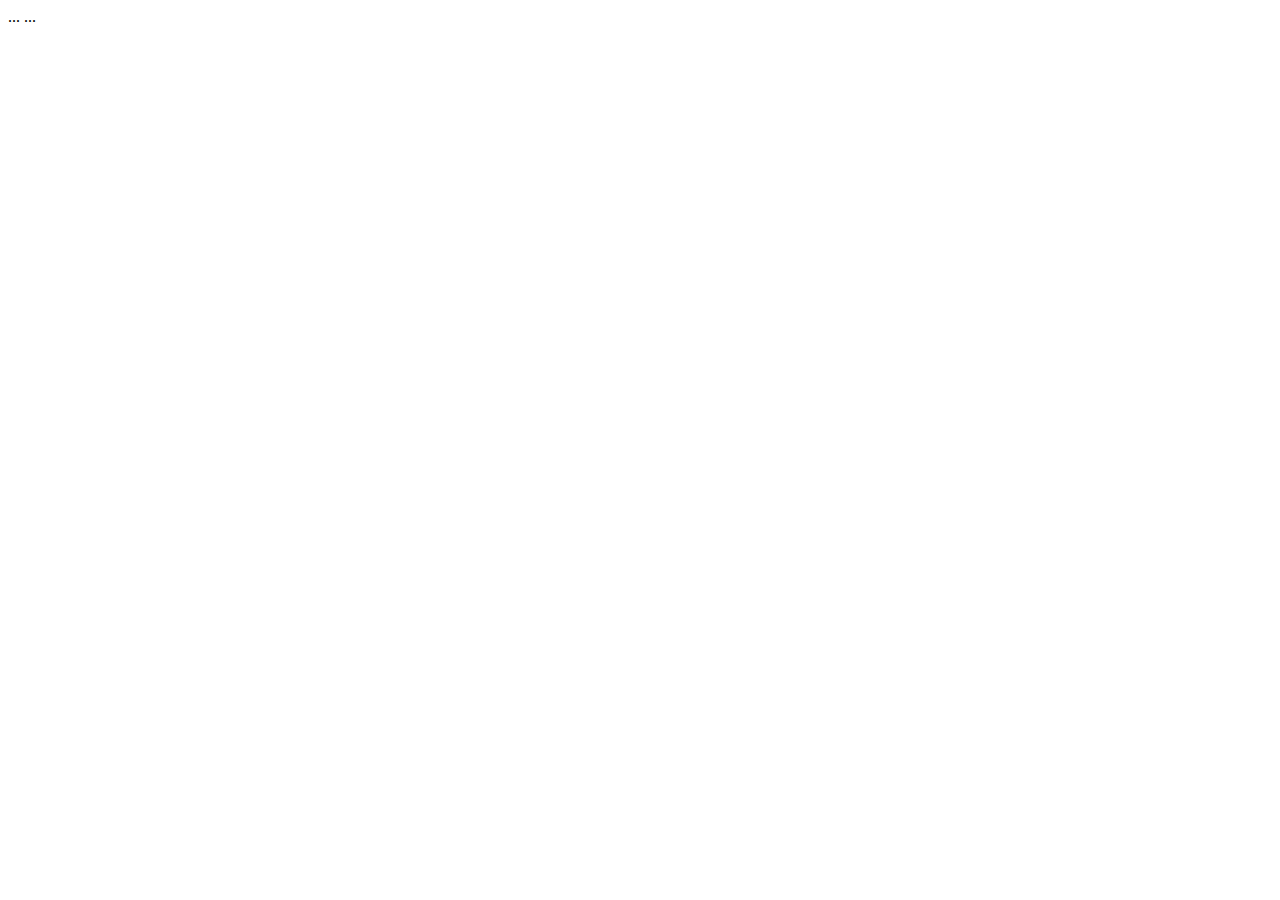
==== index.html @ 6b544f4f "Add files via upload" ====
<!doctype html>
<html lang="fr">
<head>
  <meta charset="utf-8">
  <title>Titre de la page</title>
  <link rel="stylesheet" href="style.css">
  <script src="script.js"></script>
</head>
<body>
  ...
  <!-- Le reste du contenu -->
  ...
</body>
</html>
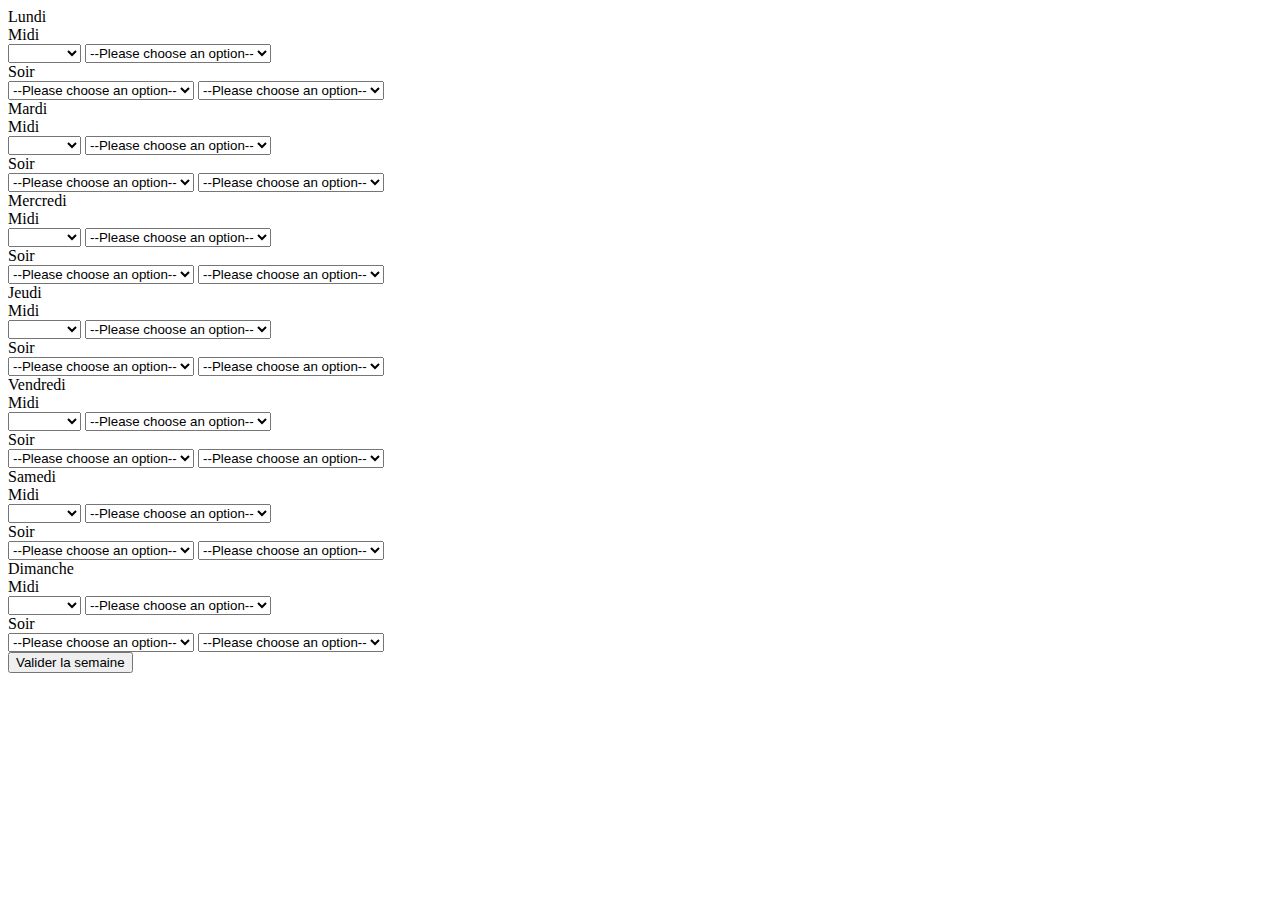
==== commit 2316efe3: "upload all" ====
--- a/index.html
+++ b/index.html
@@ -1,14 +1,328 @@
 <!doctype html>
 <html lang="fr">
 <head>
+  <meta name="viewport" content="width=device-width, initial-scale=1.0"> 
   <meta charset="utf-8">
   <title>Titre de la page</title>
   <link rel="stylesheet" href="style.css">
   <script src="script.js"></script>
 </head>
 <body>
-  ...
-  <!-- Le reste du contenu -->
-  ...
+
+  
+  <!-- AFFICHAGE CASES FLEX -->
+<div class="flex-container">
+  <div class="flex-item flex-lundi">
+    <div class="flex-item-title">Lundi</div>
+    <div>Midi</div>
+      <select class="menu-deroulant" name="lundi-midi-viande" id="lundi-midi-viande">
+        <option value=""></option>
+        <option value="dog">Dog</option>
+        <option value="cat">Cat</option>
+        <option value="hamster">Hamster</option>
+        <option value="parrot">Parrot</option>
+        <option value="spider">Spider</option>
+        <option value="goldfish">Goldfish</option>
+     </select>
+      <select class="menu-deroulant" name="lundi-midi-viande" id="lundi-midi-viande">
+        <option value="">--Please choose an option--</option>
+        <option value="dog">Dog</option>
+        <option value="cat">Cat</option>
+        <option value="hamster">Hamster</option>
+        <option value="parrot">Parrot</option>
+        <option value="spider">Spider</option>
+        <option value="goldfish">Goldfish</option>
+     </select>
+    <div class="separateur"></div>
+    <div>Soir</div>
+    <select class="menu-deroulant" name="lundi-midi-viande" id="lundi-midi-viande">
+      <option value="">--Please choose an option--</option>
+      <option value="dog">Dog</option>
+      <option value="cat">Cat</option>
+      <option value="hamster">Hamster</option>
+      <option value="parrot">Parrot</option>
+      <option value="spider">Spider</option>
+      <option value="goldfish">Goldfish</option>
+   </select>
+      <select class="menu-deroulant" name="lundi-midi-viande" id="lundi-midi-viande">
+      <option value="">--Please choose an option--</option>
+      <option value="dog">Dog</option>
+      <option value="cat">Cat</option>
+      <option value="hamster">Hamster</option>
+      <option value="parrot">Parrot</option>
+      <option value="spider">Spider</option>
+      <option value="goldfish">Goldfish</option>
+   </select>
+  </div>
+
+
+  <div class="flex-item flex-mardi">
+    <div class="flex-item-title">Mardi</div>
+    <div>Midi</div>
+      <select class="menu-deroulant" name="lundi-midi-viande" id="lundi-midi-viande">
+        <option value=""></option>
+        <option value="dog">Dog</option>
+        <option value="cat">Cat</option>
+        <option value="hamster">Hamster</option>
+        <option value="parrot">Parrot</option>
+        <option value="spider">Spider</option>
+        <option value="goldfish">Goldfish</option>
+     </select>
+      <select class="menu-deroulant" name="lundi-midi-viande" id="lundi-midi-viande">
+        <option value="">--Please choose an option--</option>
+        <option value="dog">Dog</option>
+        <option value="cat">Cat</option>
+        <option value="hamster">Hamster</option>
+        <option value="parrot">Parrot</option>
+        <option value="spider">Spider</option>
+        <option value="goldfish">Goldfish</option>
+     </select>
+    <div class="separateur"></div>
+    <div>Soir</div>
+    <select class="menu-deroulant" name="lundi-midi-viande" id="lundi-midi-viande">
+      <option value="">--Please choose an option--</option>
+      <option value="dog">Dog</option>
+      <option value="cat">Cat</option>
+      <option value="hamster">Hamster</option>
+      <option value="parrot">Parrot</option>
+      <option value="spider">Spider</option>
+      <option value="goldfish">Goldfish</option>
+   </select>
+      <select class="menu-deroulant" name="lundi-midi-viande" id="lundi-midi-viande">
+      <option value="">--Please choose an option--</option>
+      <option value="dog">Dog</option>
+      <option value="cat">Cat</option>
+      <option value="hamster">Hamster</option>
+      <option value="parrot">Parrot</option>
+      <option value="spider">Spider</option>
+      <option value="goldfish">Goldfish</option>
+   </select>
+  </div>
+
+
+  <div class="flex-item flex-mercredi">
+    <div class="flex-item-title">Mercredi</div>
+    <div>Midi</div>
+      <select class="menu-deroulant" name="lundi-midi-viande" id="lundi-midi-viande">
+        <option value=""></option>
+        <option value="dog">Dog</option>
+        <option value="cat">Cat</option>
+        <option value="hamster">Hamster</option>
+        <option value="parrot">Parrot</option>
+        <option value="spider">Spider</option>
+        <option value="goldfish">Goldfish</option>
+     </select>
+      <select class="menu-deroulant" name="lundi-midi-viande" id="lundi-midi-viande">
+        <option value="">--Please choose an option--</option>
+        <option value="dog">Dog</option>
+        <option value="cat">Cat</option>
+        <option value="hamster">Hamster</option>
+        <option value="parrot">Parrot</option>
+        <option value="spider">Spider</option>
+        <option value="goldfish">Goldfish</option>
+     </select>
+    <div class="separateur"></div>
+    <div>Soir</div>
+    <select class="menu-deroulant" name="lundi-midi-viande" id="lundi-midi-viande">
+      <option value="">--Please choose an option--</option>
+      <option value="dog">Dog</option>
+      <option value="cat">Cat</option>
+      <option value="hamster">Hamster</option>
+      <option value="parrot">Parrot</option>
+      <option value="spider">Spider</option>
+      <option value="goldfish">Goldfish</option>
+   </select>
+      <select class="menu-deroulant" name="lundi-midi-viande" id="lundi-midi-viande">
+      <option value="">--Please choose an option--</option>
+      <option value="dog">Dog</option>
+      <option value="cat">Cat</option>
+      <option value="hamster">Hamster</option>
+      <option value="parrot">Parrot</option>
+      <option value="spider">Spider</option>
+      <option value="goldfish">Goldfish</option>
+   </select>
+  </div>
+
+
+  <div class="flex-item flex-jeudi">
+    <div class="flex-item-title">Jeudi</div>
+    <div>Midi</div>
+      <select class="menu-deroulant" name="lundi-midi-viande" id="lundi-midi-viande">
+        <option value=""></option>
+        <option value="dog">Dog</option>
+        <option value="cat">Cat</option>
+        <option value="hamster">Hamster</option>
+        <option value="parrot">Parrot</option>
+        <option value="spider">Spider</option>
+        <option value="goldfish">Goldfish</option>
+     </select>
+      <select class="menu-deroulant" name="lundi-midi-viande" id="lundi-midi-viande">
+        <option value="">--Please choose an option--</option>
+        <option value="dog">Dog</option>
+        <option value="cat">Cat</option>
+        <option value="hamster">Hamster</option>
+        <option value="parrot">Parrot</option>
+        <option value="spider">Spider</option>
+        <option value="goldfish">Goldfish</option>
+     </select>
+    <div class="separateur"></div>
+    <div>Soir</div>
+    <select class="menu-deroulant" name="lundi-midi-viande" id="lundi-midi-viande">
+      <option value="">--Please choose an option--</option>
+      <option value="dog">Dog</option>
+      <option value="cat">Cat</option>
+      <option value="hamster">Hamster</option>
+      <option value="parrot">Parrot</option>
+      <option value="spider">Spider</option>
+      <option value="goldfish">Goldfish</option>
+   </select>
+      <select class="menu-deroulant" name="lundi-midi-viande" id="lundi-midi-viande">
+      <option value="">--Please choose an option--</option>
+      <option value="dog">Dog</option>
+      <option value="cat">Cat</option>
+      <option value="hamster">Hamster</option>
+      <option value="parrot">Parrot</option>
+      <option value="spider">Spider</option>
+      <option value="goldfish">Goldfish</option>
+   </select>
+  </div>
+
+
+  <div class="flex-item flex-vendredi">
+    <div class="flex-item-title">Vendredi</div>
+    <div>Midi</div>
+      <select class="menu-deroulant" name="lundi-midi-viande" id="lundi-midi-viande">
+        <option value=""></option>
+        <option value="dog">Dog</option>
+        <option value="cat">Cat</option>
+        <option value="hamster">Hamster</option>
+        <option value="parrot">Parrot</option>
+        <option value="spider">Spider</option>
+        <option value="goldfish">Goldfish</option>
+     </select>
+      <select class="menu-deroulant" name="lundi-midi-viande" id="lundi-midi-viande">
+        <option value="">--Please choose an option--</option>
+        <option value="dog">Dog</option>
+        <option value="cat">Cat</option>
+        <option value="hamster">Hamster</option>
+        <option value="parrot">Parrot</option>
+        <option value="spider">Spider</option>
+        <option value="goldfish">Goldfish</option>
+     </select>
+    <div class="separateur"></div>
+    <div>Soir</div>
+    <select class="menu-deroulant" name="lundi-midi-viande" id="lundi-midi-viande">
+      <option value="">--Please choose an option--</option>
+      <option value="dog">Dog</option>
+      <option value="cat">Cat</option>
+      <option value="hamster">Hamster</option>
+      <option value="parrot">Parrot</option>
+      <option value="spider">Spider</option>
+      <option value="goldfish">Goldfish</option>
+   </select>
+      <select class="menu-deroulant" name="lundi-midi-viande" id="lundi-midi-viande">
+      <option value="">--Please choose an option--</option>
+      <option value="dog">Dog</option>
+      <option value="cat">Cat</option>
+      <option value="hamster">Hamster</option>
+      <option value="parrot">Parrot</option>
+      <option value="spider">Spider</option>
+      <option value="goldfish">Goldfish</option>
+   </select>
+  </div>
+
+
+  <div class="flex-item flex-samedi">
+    <div class="flex-item-title">Samedi</div>
+    <div>Midi</div>
+      <select class="menu-deroulant" name="lundi-midi-viande" id="lundi-midi-viande">
+        <option value=""></option>
+        <option value="dog">Dog</option>
+        <option value="cat">Cat</option>
+        <option value="hamster">Hamster</option>
+        <option value="parrot">Parrot</option>
+        <option value="spider">Spider</option>
+        <option value="goldfish">Goldfish</option>
+     </select>
+      <select class="menu-deroulant" name="lundi-midi-viande" id="lundi-midi-viande">
+        <option value="">--Please choose an option--</option>
+        <option value="dog">Dog</option>
+        <option value="cat">Cat</option>
+        <option value="hamster">Hamster</option>
+        <option value="parrot">Parrot</option>
+        <option value="spider">Spider</option>
+        <option value="goldfish">Goldfish</option>
+     </select>
+    <div class="separateur"></div>
+    <div>Soir</div>
+    <select class="menu-deroulant" name="lundi-midi-viande" id="lundi-midi-viande">
+      <option value="">--Please choose an option--</option>
+      <option value="dog">Dog</option>
+      <option value="cat">Cat</option>
+      <option value="hamster">Hamster</option>
+      <option value="parrot">Parrot</option>
+      <option value="spider">Spider</option>
+      <option value="goldfish">Goldfish</option>
+   </select>
+      <select class="menu-deroulant" name="lundi-midi-viande" id="lundi-midi-viande">
+      <option value="">--Please choose an option--</option>
+      <option value="dog">Dog</option>
+      <option value="cat">Cat</option>
+      <option value="hamster">Hamster</option>
+      <option value="parrot">Parrot</option>
+      <option value="spider">Spider</option>
+      <option value="goldfish">Goldfish</option>
+      </select>
+  </div>
+
+
+  <div class="flex-item flex-dimanche">
+    <div class="flex-item-title">Dimanche</div>
+    <div>Midi</div>
+      <select class="menu-deroulant" name="lundi-midi-viande" id="lundi-midi-viande">
+        <option value=""></option>
+        <option value="dog">Dog</option>
+        <option value="cat">Cat</option>
+        <option value="hamster">Hamster</option>
+        <option value="parrot">Parrot</option>
+        <option value="spider">Spider</option>
+        <option value="goldfish">Goldfish</option>
+     </select>
+      <select class="menu-deroulant" name="lundi-midi-viande" id="lundi-midi-viande">
+        <option value="">--Please choose an option--</option>
+        <option value="dog">Dog</option>
+        <option value="cat">Cat</option>
+        <option value="hamster">Hamster</option>
+        <option value="parrot">Parrot</option>
+        <option value="spider">Spider</option>
+        <option value="goldfish">Goldfish</option>
+     </select>
+    <div class="separateur"></div>
+    <div>Soir</div>
+    <select class="menu-deroulant" name="lundi-midi-viande" id="lundi-midi-viande">
+      <option value="">--Please choose an option--</option>
+      <option value="dog">Dog</option>
+      <option value="cat">Cat</option>
+      <option value="hamster">Hamster</option>
+      <option value="parrot">Parrot</option>
+      <option value="spider">Spider</option>
+      <option value="goldfish">Goldfish</option>
+   </select>
+      <select class="menu-deroulant" name="lundi-midi-viande" id="lundi-midi-viande">
+      <option value="">--Please choose an option--</option>
+      <option value="dog">Dog</option>
+      <option value="cat">Cat</option>
+      <option value="hamster">Hamster</option>
+      <option value="parrot">Parrot</option>
+      <option value="spider">Spider</option>
+      <option value="goldfish">Goldfish</option>
+   </select>
+  </div>
+  <input type="button" value="Valider la semaine">
+
+</div>
+
+
+
 </body>
 </html>
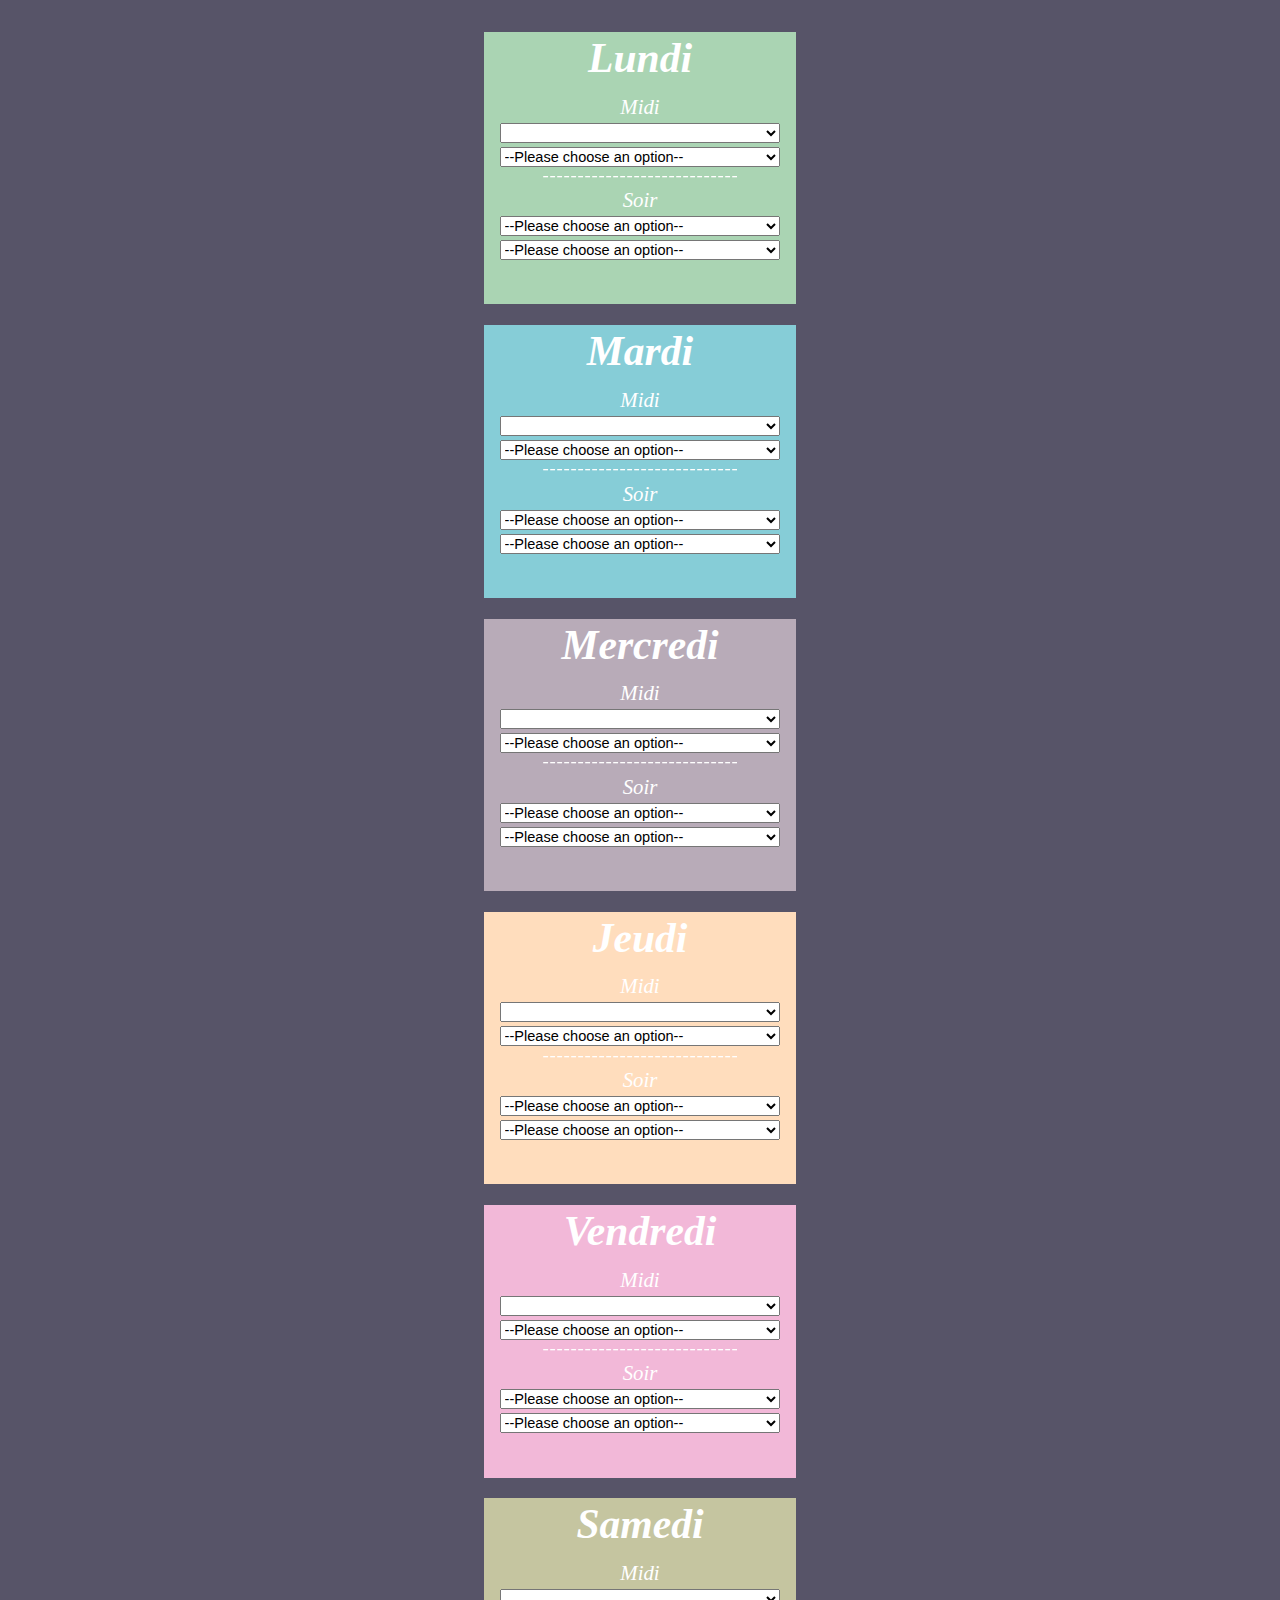
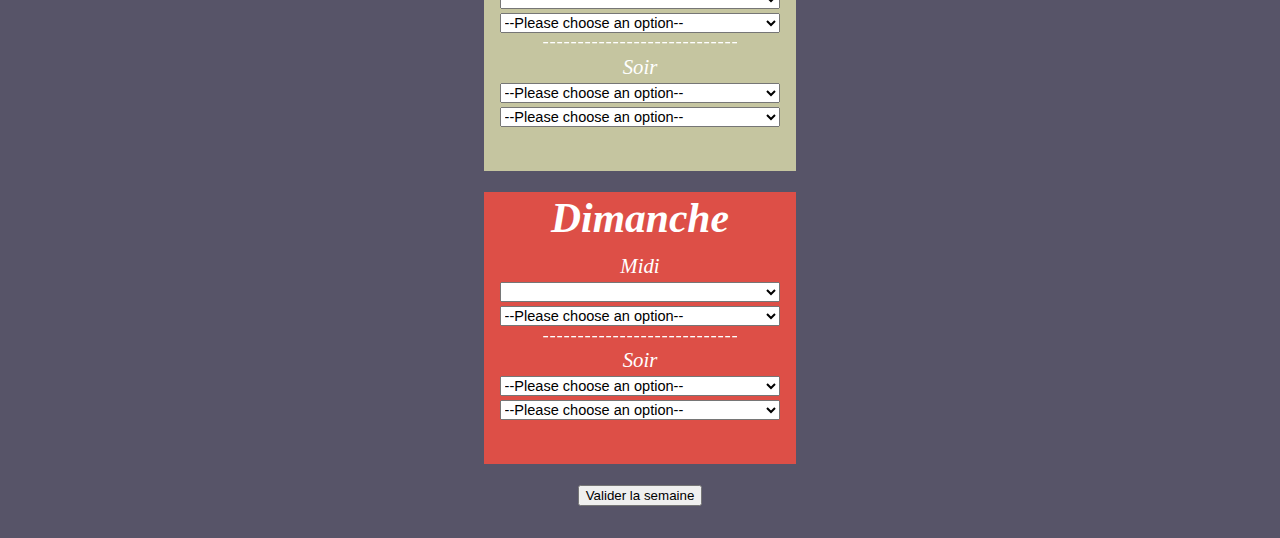
==== commit 5a66ca67: "test" ====
--- a/index.html
+++ b/index.html
@@ -8,8 +8,7 @@
   <script src="script.js"></script>
 </head>
 <body>
-
-  
+ 
   <!-- AFFICHAGE CASES FLEX -->
 <div class="flex-container">
   <div class="flex-item flex-lundi">
--- a/style.css
+++ b/style.css
@@ -0,0 +1,94 @@
+
+body{
+    background-color:rgb(87, 84, 104);
+}
+
+
+
+/* FLEX - CONTAINER */
+.flex-container{
+    display: flex;
+    flex-flow: column;
+    justify-content: space-evenly;
+    align-items: center;
+    list-style: none;
+    margin-block: 2em;
+}
+    
+
+
+/* FLEX - ITEM */
+
+    .flex-item{
+    height: 13em;
+    width:15em;
+    margin-bottom: 1em;
+    padding-top: 0.1em;
+    color: #fff;
+    text-align: center;
+    font: italic 1.3em 'sans-serif';
+    }
+
+
+
+
+
+
+.flex-lundi{
+    background-color: #aad4b3;
+}
+.flex-mardi{
+    background-color: #86cdd7;
+}
+.flex-mercredi{
+    background-color: #b8abb8;
+}
+.flex-jeudi{
+    background-color: #ffddbd;
+}
+.flex-vendredi{
+    background-color: #F2B8D8;
+}
+.flex-samedi{
+    background-color: #c5c5a0;
+}
+.flex-dimanche{
+    background-color: #dd4f47;
+}
+
+
+/* FLEX - ITEM - TITRE */
+.flex-item-title{
+
+    font: bold 2em 'sans serif';
+    text-align: center;
+    font-style: italic;
+    padding: 0 0 0.3em;
+    /* width: 194px; */
+    /* margin: 0 auto 2px; */
+
+    }
+
+.separateur{
+    padding: 1px 0 0.5em;
+    width: 194px;
+    margin: 0 auto 0.5em;
+    background: url(bann_sep.png) 0 bottom repeat-x;
+}
+
+.menu-deroulant{
+    width: 90%;
+    font-size: 0.7em;
+}
+
+
+   
+
+
+
+
+
+
+
+
+
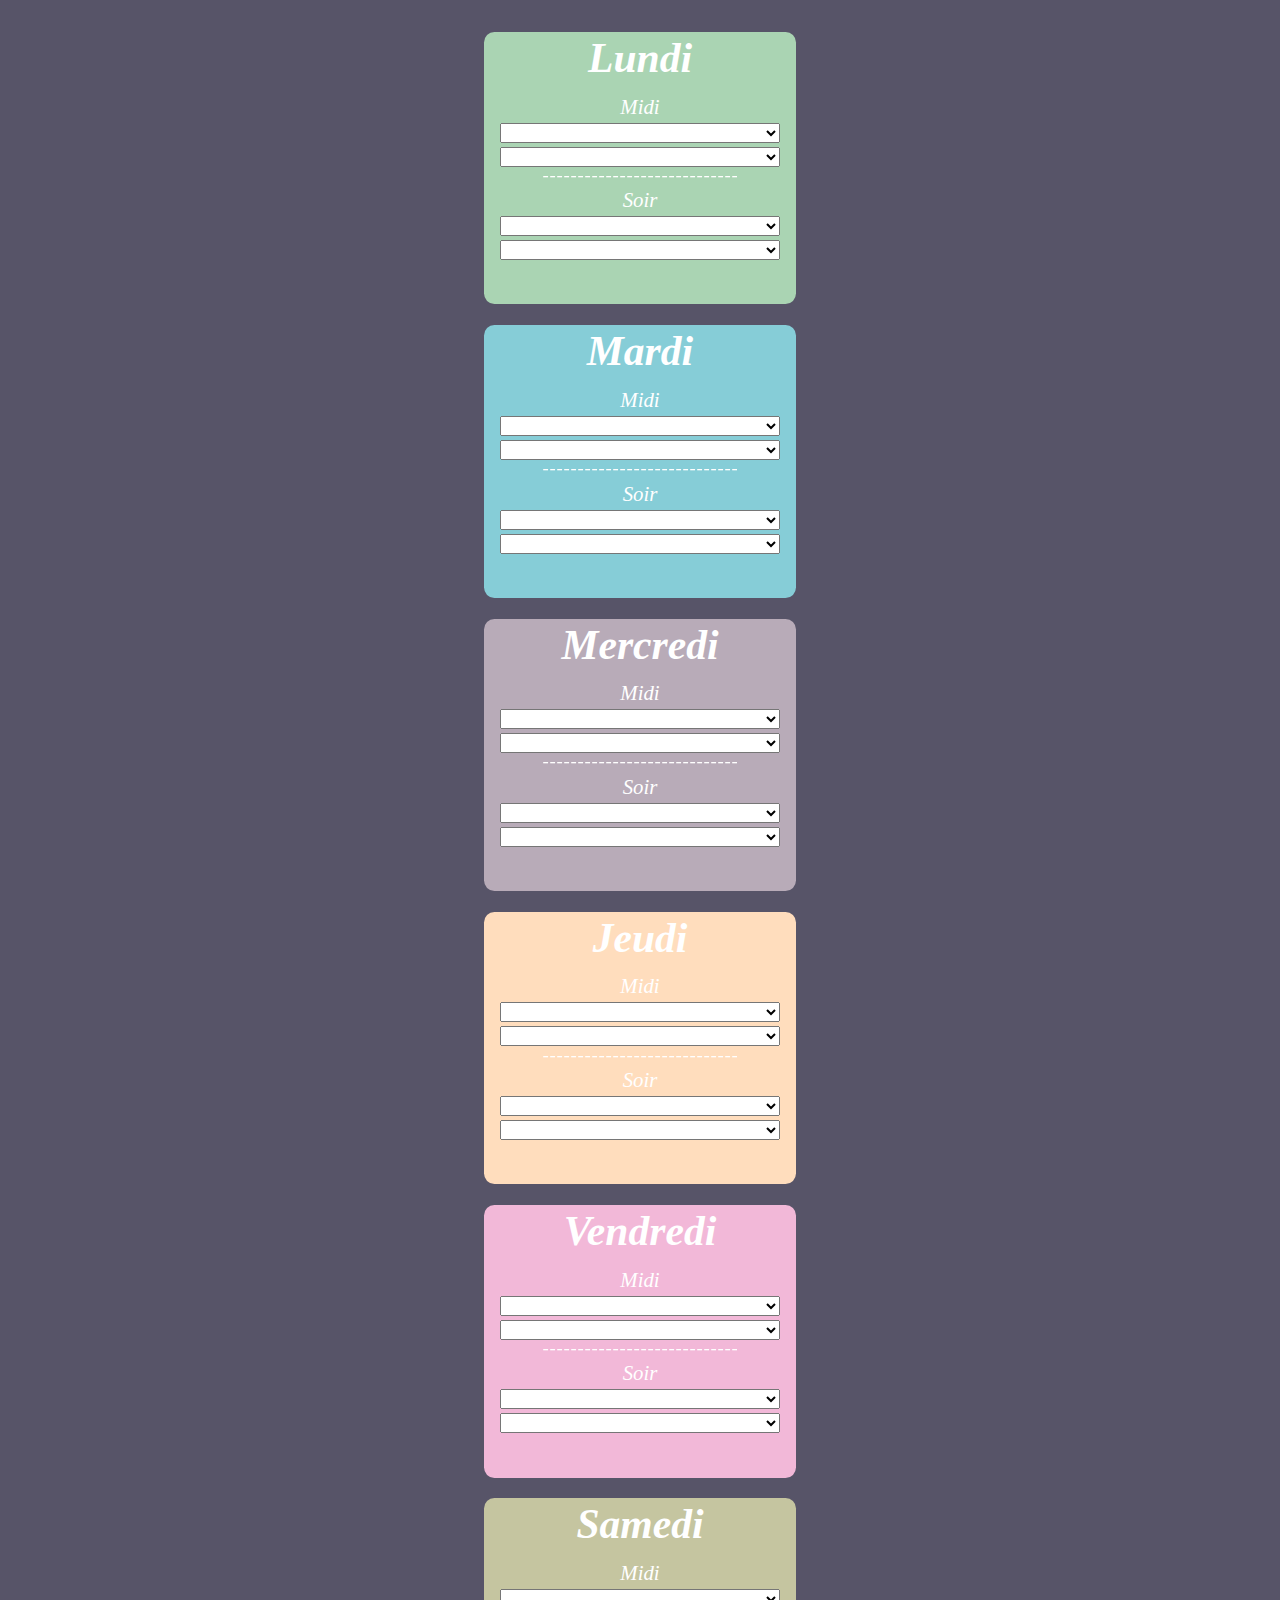
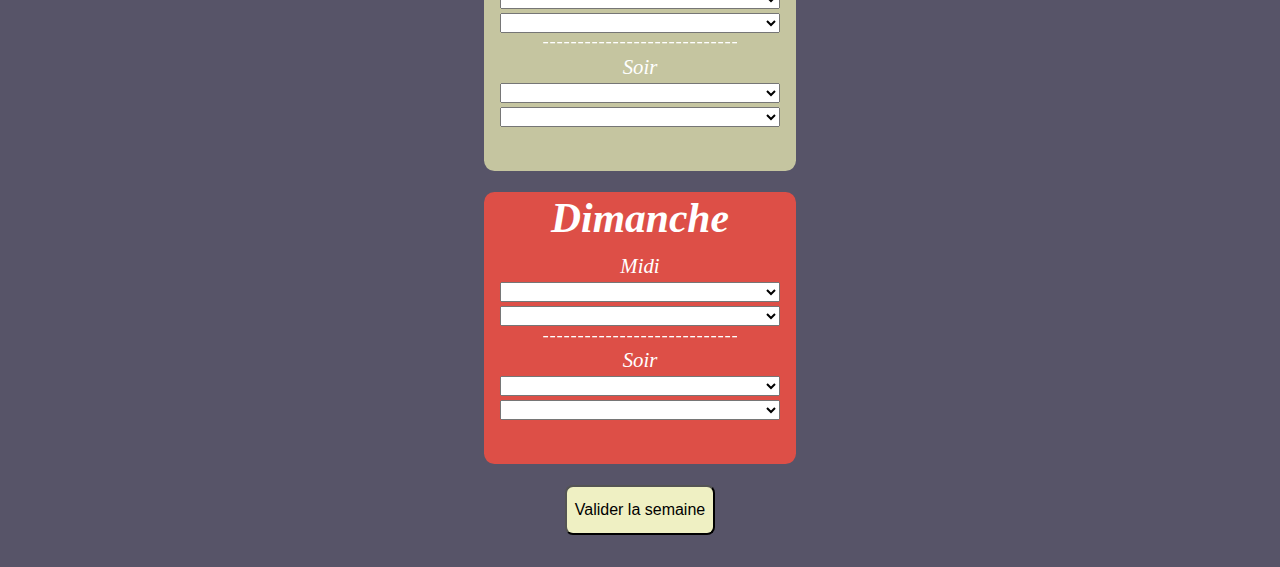
==== commit c30d4696: "Merge branch 'main' of https://github.com/droofy/menu_semaine into main" ====
--- a/index.html
+++ b/index.html
@@ -6,51 +6,30 @@
   <title>Titre de la page</title>
   <link rel="stylesheet" href="style.css">
   <script src="script.js"></script>
+  <script src="papaparse.js"></script>
+  <script src="https://d3js.org/d3.v7.min.js"></script>
+
 </head>
 <body>
- 
+
   <!-- AFFICHAGE CASES FLEX -->
-<div class="flex-container">
+<div class="flex-container" >
   <div class="flex-item flex-lundi">
     <div class="flex-item-title">Lundi</div>
     <div>Midi</div>
-      <select class="menu-deroulant" name="lundi-midi-viande" id="lundi-midi-viande">
+      <select class="menu-deroulant-viande" name="lundi-midi-viande" id="lundi-midi-viande">
         <option value=""></option>
-        <option value="dog">Dog</option>
-        <option value="cat">Cat</option>
-        <option value="hamster">Hamster</option>
-        <option value="parrot">Parrot</option>
-        <option value="spider">Spider</option>
-        <option value="goldfish">Goldfish</option>
      </select>
-      <select class="menu-deroulant" name="lundi-midi-viande" id="lundi-midi-viande">
-        <option value="">--Please choose an option--</option>
-        <option value="dog">Dog</option>
-        <option value="cat">Cat</option>
-        <option value="hamster">Hamster</option>
-        <option value="parrot">Parrot</option>
-        <option value="spider">Spider</option>
-        <option value="goldfish">Goldfish</option>
+      <select class="menu-deroulant-legume" name="lundi-midi-legume" id="lundi-midi-legume">
+        <option value=""></option>
      </select>
     <div class="separateur"></div>
     <div>Soir</div>
-    <select class="menu-deroulant" name="lundi-midi-viande" id="lundi-midi-viande">
-      <option value="">--Please choose an option--</option>
-      <option value="dog">Dog</option>
-      <option value="cat">Cat</option>
-      <option value="hamster">Hamster</option>
-      <option value="parrot">Parrot</option>
-      <option value="spider">Spider</option>
-      <option value="goldfish">Goldfish</option>
+    <select class="menu-deroulant-viande" name="lundi-soir-viande" id="lundi-soir-viande">
+      <option value=""></option>
    </select>
-      <select class="menu-deroulant" name="lundi-midi-viande" id="lundi-midi-viande">
-      <option value="">--Please choose an option--</option>
-      <option value="dog">Dog</option>
-      <option value="cat">Cat</option>
-      <option value="hamster">Hamster</option>
-      <option value="parrot">Parrot</option>
-      <option value="spider">Spider</option>
-      <option value="goldfish">Goldfish</option>
+      <select class="menu-deroulant-legume" name="lundi-soir-legume" id="lundi-soir-legume">
+        <option value=""></option>
    </select>
   </div>
 
@@ -58,43 +37,19 @@
   <div class="flex-item flex-mardi">
     <div class="flex-item-title">Mardi</div>
     <div>Midi</div>
-      <select class="menu-deroulant" name="lundi-midi-viande" id="lundi-midi-viande">
+      <select class="menu-deroulant-viande" name="mardi-midi-viande" id="mardi-midi-viande">
         <option value=""></option>
-        <option value="dog">Dog</option>
-        <option value="cat">Cat</option>
-        <option value="hamster">Hamster</option>
-        <option value="parrot">Parrot</option>
-        <option value="spider">Spider</option>
-        <option value="goldfish">Goldfish</option>
      </select>
-      <select class="menu-deroulant" name="lundi-midi-viande" id="lundi-midi-viande">
-        <option value="">--Please choose an option--</option>
-        <option value="dog">Dog</option>
-        <option value="cat">Cat</option>
-        <option value="hamster">Hamster</option>
-        <option value="parrot">Parrot</option>
-        <option value="spider">Spider</option>
-        <option value="goldfish">Goldfish</option>
+      <select class="menu-deroulant-legume" name="mardi-midi-legume" id="mardi-midi-legume">
+        <option value=""></option>
      </select>
     <div class="separateur"></div>
     <div>Soir</div>
-    <select class="menu-deroulant" name="lundi-midi-viande" id="lundi-midi-viande">
-      <option value="">--Please choose an option--</option>
-      <option value="dog">Dog</option>
-      <option value="cat">Cat</option>
-      <option value="hamster">Hamster</option>
-      <option value="parrot">Parrot</option>
-      <option value="spider">Spider</option>
-      <option value="goldfish">Goldfish</option>
+    <select class="menu-deroulant-viande" name="mardi-soir-viande" id="mardi-soir-viande">
+        <option value=""></option>
    </select>
-      <select class="menu-deroulant" name="lundi-midi-viande" id="lundi-midi-viande">
-      <option value="">--Please choose an option--</option>
-      <option value="dog">Dog</option>
-      <option value="cat">Cat</option>
-      <option value="hamster">Hamster</option>
-      <option value="parrot">Parrot</option>
-      <option value="spider">Spider</option>
-      <option value="goldfish">Goldfish</option>
+      <select class="menu-deroulant-legume" name="mardi-soir-legume" id="mardi-soir-legume">
+        <option value=""></option>
    </select>
   </div>
 
@@ -102,43 +57,19 @@
   <div class="flex-item flex-mercredi">
     <div class="flex-item-title">Mercredi</div>
     <div>Midi</div>
-      <select class="menu-deroulant" name="lundi-midi-viande" id="lundi-midi-viande">
+      <select class="menu-deroulant-viande" name="mercredi-midi-viande" id="mercredi-midi-viande">
         <option value=""></option>
-        <option value="dog">Dog</option>
-        <option value="cat">Cat</option>
-        <option value="hamster">Hamster</option>
-        <option value="parrot">Parrot</option>
-        <option value="spider">Spider</option>
-        <option value="goldfish">Goldfish</option>
      </select>
-      <select class="menu-deroulant" name="lundi-midi-viande" id="lundi-midi-viande">
-        <option value="">--Please choose an option--</option>
-        <option value="dog">Dog</option>
-        <option value="cat">Cat</option>
-        <option value="hamster">Hamster</option>
-        <option value="parrot">Parrot</option>
-        <option value="spider">Spider</option>
-        <option value="goldfish">Goldfish</option>
+      <select class="menu-deroulant-legume" name="mercredi-midi-legume" id="mercredi-midi-legume">
+        <option value=""></option>
      </select>
     <div class="separateur"></div>
     <div>Soir</div>
-    <select class="menu-deroulant" name="lundi-midi-viande" id="lundi-midi-viande">
-      <option value="">--Please choose an option--</option>
-      <option value="dog">Dog</option>
-      <option value="cat">Cat</option>
-      <option value="hamster">Hamster</option>
-      <option value="parrot">Parrot</option>
-      <option value="spider">Spider</option>
-      <option value="goldfish">Goldfish</option>
+    <select class="menu-deroulant-viande" name="mercredi-soir-viande" id="mercredi-soir-viande">
+        <option value=""></option>
    </select>
-      <select class="menu-deroulant" name="lundi-midi-viande" id="lundi-midi-viande">
-      <option value="">--Please choose an option--</option>
-      <option value="dog">Dog</option>
-      <option value="cat">Cat</option>
-      <option value="hamster">Hamster</option>
-      <option value="parrot">Parrot</option>
-      <option value="spider">Spider</option>
-      <option value="goldfish">Goldfish</option>
+      <select class="menu-deroulant-legume" name="mercredi-soir-legume" id="mercredi-soir-legume">
+        <option value=""></option>
    </select>
   </div>
 
@@ -146,43 +77,19 @@
   <div class="flex-item flex-jeudi">
     <div class="flex-item-title">Jeudi</div>
     <div>Midi</div>
-      <select class="menu-deroulant" name="lundi-midi-viande" id="lundi-midi-viande">
+      <select class="menu-deroulant-viande" name="jeudi-midi-viande" id="jeudi-midi-viande">
         <option value=""></option>
-        <option value="dog">Dog</option>
-        <option value="cat">Cat</option>
-        <option value="hamster">Hamster</option>
-        <option value="parrot">Parrot</option>
-        <option value="spider">Spider</option>
-        <option value="goldfish">Goldfish</option>
      </select>
-      <select class="menu-deroulant" name="lundi-midi-viande" id="lundi-midi-viande">
-        <option value="">--Please choose an option--</option>
-        <option value="dog">Dog</option>
-        <option value="cat">Cat</option>
-        <option value="hamster">Hamster</option>
-        <option value="parrot">Parrot</option>
-        <option value="spider">Spider</option>
-        <option value="goldfish">Goldfish</option>
+      <select class="menu-deroulant-legume" name="jeudi-midi-legume" id="jeudi-midi-legume">
+        <option value=""></option>
      </select>
     <div class="separateur"></div>
     <div>Soir</div>
-    <select class="menu-deroulant" name="lundi-midi-viande" id="lundi-midi-viande">
-      <option value="">--Please choose an option--</option>
-      <option value="dog">Dog</option>
-      <option value="cat">Cat</option>
-      <option value="hamster">Hamster</option>
-      <option value="parrot">Parrot</option>
-      <option value="spider">Spider</option>
-      <option value="goldfish">Goldfish</option>
+    <select class="menu-deroulant-viande" name="jeudi-soir-viande" id="jeudi-soir-viande">
+        <option value=""></option>
    </select>
-      <select class="menu-deroulant" name="lundi-midi-viande" id="lundi-midi-viande">
-      <option value="">--Please choose an option--</option>
-      <option value="dog">Dog</option>
-      <option value="cat">Cat</option>
-      <option value="hamster">Hamster</option>
-      <option value="parrot">Parrot</option>
-      <option value="spider">Spider</option>
-      <option value="goldfish">Goldfish</option>
+      <select class="menu-deroulant-legume" name="jeudi-soir-legume" id="jeudi-soir-legume">
+        <option value=""></option>
    </select>
   </div>
 
@@ -190,43 +97,19 @@
   <div class="flex-item flex-vendredi">
     <div class="flex-item-title">Vendredi</div>
     <div>Midi</div>
-      <select class="menu-deroulant" name="lundi-midi-viande" id="lundi-midi-viande">
+      <select class="menu-deroulant-viande" name="vendredi-midi-viande" id="vendredi-midi-viande">
         <option value=""></option>
-        <option value="dog">Dog</option>
-        <option value="cat">Cat</option>
-        <option value="hamster">Hamster</option>
-        <option value="parrot">Parrot</option>
-        <option value="spider">Spider</option>
-        <option value="goldfish">Goldfish</option>
      </select>
-      <select class="menu-deroulant" name="lundi-midi-viande" id="lundi-midi-viande">
-        <option value="">--Please choose an option--</option>
-        <option value="dog">Dog</option>
-        <option value="cat">Cat</option>
-        <option value="hamster">Hamster</option>
-        <option value="parrot">Parrot</option>
-        <option value="spider">Spider</option>
-        <option value="goldfish">Goldfish</option>
+      <select class="menu-deroulant-legume" name="vendredi-midi-legume" id="vendredi-midi-legume">
+        <option value=""></option>
      </select>
     <div class="separateur"></div>
     <div>Soir</div>
-    <select class="menu-deroulant" name="lundi-midi-viande" id="lundi-midi-viande">
-      <option value="">--Please choose an option--</option>
-      <option value="dog">Dog</option>
-      <option value="cat">Cat</option>
-      <option value="hamster">Hamster</option>
-      <option value="parrot">Parrot</option>
-      <option value="spider">Spider</option>
-      <option value="goldfish">Goldfish</option>
+    <select class="menu-deroulant-viande" name="vendredi-soir-viande" id="vendredi-soir-viande">
+        <option value=""></option>
    </select>
-      <select class="menu-deroulant" name="lundi-midi-viande" id="lundi-midi-viande">
-      <option value="">--Please choose an option--</option>
-      <option value="dog">Dog</option>
-      <option value="cat">Cat</option>
-      <option value="hamster">Hamster</option>
-      <option value="parrot">Parrot</option>
-      <option value="spider">Spider</option>
-      <option value="goldfish">Goldfish</option>
+      <select class="menu-deroulant-legume" name="vendredi-soir-legume" id="vendredi-soir-legume">
+        <option value=""></option>
    </select>
   </div>
 
@@ -234,43 +117,19 @@
   <div class="flex-item flex-samedi">
     <div class="flex-item-title">Samedi</div>
     <div>Midi</div>
-      <select class="menu-deroulant" name="lundi-midi-viande" id="lundi-midi-viande">
+      <select class="menu-deroulant-viande" name="samedi-midi-viande" id="samedi-midi-viande">
         <option value=""></option>
-        <option value="dog">Dog</option>
-        <option value="cat">Cat</option>
-        <option value="hamster">Hamster</option>
-        <option value="parrot">Parrot</option>
-        <option value="spider">Spider</option>
-        <option value="goldfish">Goldfish</option>
      </select>
-      <select class="menu-deroulant" name="lundi-midi-viande" id="lundi-midi-viande">
-        <option value="">--Please choose an option--</option>
-        <option value="dog">Dog</option>
-        <option value="cat">Cat</option>
-        <option value="hamster">Hamster</option>
-        <option value="parrot">Parrot</option>
-        <option value="spider">Spider</option>
-        <option value="goldfish">Goldfish</option>
+      <select class="menu-deroulant-legume" name="samedi-midi-legume" id="samedi-midi-legume">
+        <option value=""></option>
      </select>
     <div class="separateur"></div>
     <div>Soir</div>
-    <select class="menu-deroulant" name="lundi-midi-viande" id="lundi-midi-viande">
-      <option value="">--Please choose an option--</option>
-      <option value="dog">Dog</option>
-      <option value="cat">Cat</option>
-      <option value="hamster">Hamster</option>
-      <option value="parrot">Parrot</option>
-      <option value="spider">Spider</option>
-      <option value="goldfish">Goldfish</option>
+    <select class="menu-deroulant-viande" name="samedi-soir-viande" id="samedi-soir-viande">
+        <option value=""></option>
    </select>
-      <select class="menu-deroulant" name="lundi-midi-viande" id="lundi-midi-viande">
-      <option value="">--Please choose an option--</option>
-      <option value="dog">Dog</option>
-      <option value="cat">Cat</option>
-      <option value="hamster">Hamster</option>
-      <option value="parrot">Parrot</option>
-      <option value="spider">Spider</option>
-      <option value="goldfish">Goldfish</option>
+      <select class="menu-deroulant-legume" name="samedi-soir-legume" id="samedi-soir-legume">
+        <option value=""></option>
       </select>
   </div>
 
@@ -278,46 +137,24 @@
   <div class="flex-item flex-dimanche">
     <div class="flex-item-title">Dimanche</div>
     <div>Midi</div>
-      <select class="menu-deroulant" name="lundi-midi-viande" id="lundi-midi-viande">
+      <select class="menu-deroulant-viande" name="dimanche-midi-viande" id="dimanche-midi-viande">
         <option value=""></option>
-        <option value="dog">Dog</option>
-        <option value="cat">Cat</option>
-        <option value="hamster">Hamster</option>
-        <option value="parrot">Parrot</option>
-        <option value="spider">Spider</option>
-        <option value="goldfish">Goldfish</option>
      </select>
-      <select class="menu-deroulant" name="lundi-midi-viande" id="lundi-midi-viande">
-        <option value="">--Please choose an option--</option>
-        <option value="dog">Dog</option>
-        <option value="cat">Cat</option>
-        <option value="hamster">Hamster</option>
-        <option value="parrot">Parrot</option>
-        <option value="spider">Spider</option>
-        <option value="goldfish">Goldfish</option>
+      <select class="menu-deroulant-legume" name="dimanche-midi-legume" id="dimanche-midi-legume">
+        <option value=""></option>
      </select>
     <div class="separateur"></div>
     <div>Soir</div>
-    <select class="menu-deroulant" name="lundi-midi-viande" id="lundi-midi-viande">
-      <option value="">--Please choose an option--</option>
-      <option value="dog">Dog</option>
-      <option value="cat">Cat</option>
-      <option value="hamster">Hamster</option>
-      <option value="parrot">Parrot</option>
-      <option value="spider">Spider</option>
-      <option value="goldfish">Goldfish</option>
+    <select class="menu-deroulant-viande" name="dimanche-soir-viande" id="dimanche-soir-viande">
+        <option value=""></option>
    </select>
-      <select class="menu-deroulant" name="lundi-midi-viande" id="lundi-midi-viande">
-      <option value="">--Please choose an option--</option>
-      <option value="dog">Dog</option>
-      <option value="cat">Cat</option>
-      <option value="hamster">Hamster</option>
-      <option value="parrot">Parrot</option>
-      <option value="spider">Spider</option>
-      <option value="goldfish">Goldfish</option>
+      <select class="menu-deroulant-legume" name="dimanche-soir-legume" id="dimanche-soir-legume">
+        <option value=""></option>
    </select>
   </div>
-  <input type="button" value="Valider la semaine">
+  
+  <input type="button" class="bouton_valider" value="Valider la semaine" onclick="getValue()">
+
 
 </div>
 
--- a/style.css
+++ b/style.css
@@ -27,6 +27,7 @@
     color: #fff;
     text-align: center;
     font: italic 1.3em 'sans-serif';
+    border-radius: 0.5em;
     }
 
 
@@ -76,13 +77,24 @@
     background: url(bann_sep.png) 0 bottom repeat-x;
 }
 
-.menu-deroulant{
+.menu-deroulant-viande{
+    width: 90%;
+    font-size: 0.7em;
+}
+.menu-deroulant-legume{
     width: 90%;
     font-size: 0.7em;
 }
 
 
-   
+.bouton_valider {
+    height: 50px;
+    width: 150px;
+    border-radius: 0.5em;
+    background-color: #eff0c3;
+    font-size: 1em;
+    color: black;
+  }
 
 
 
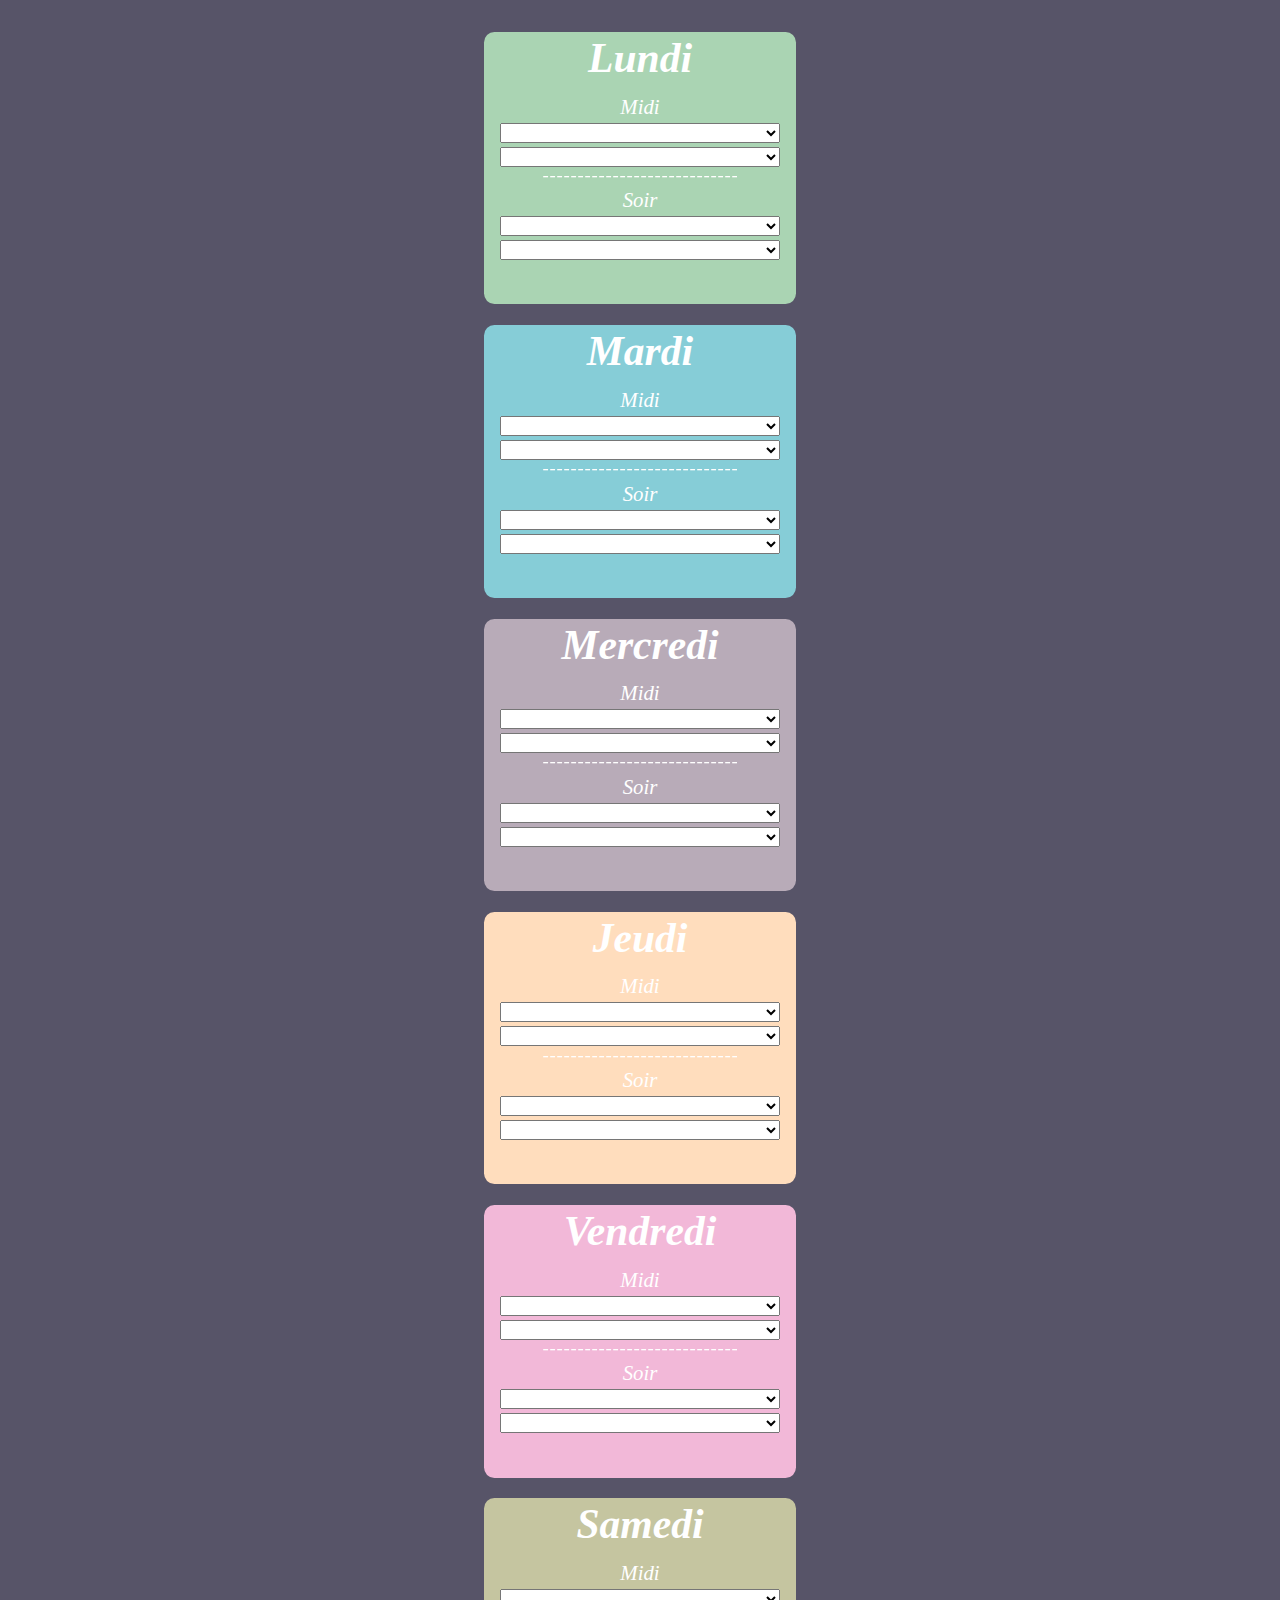
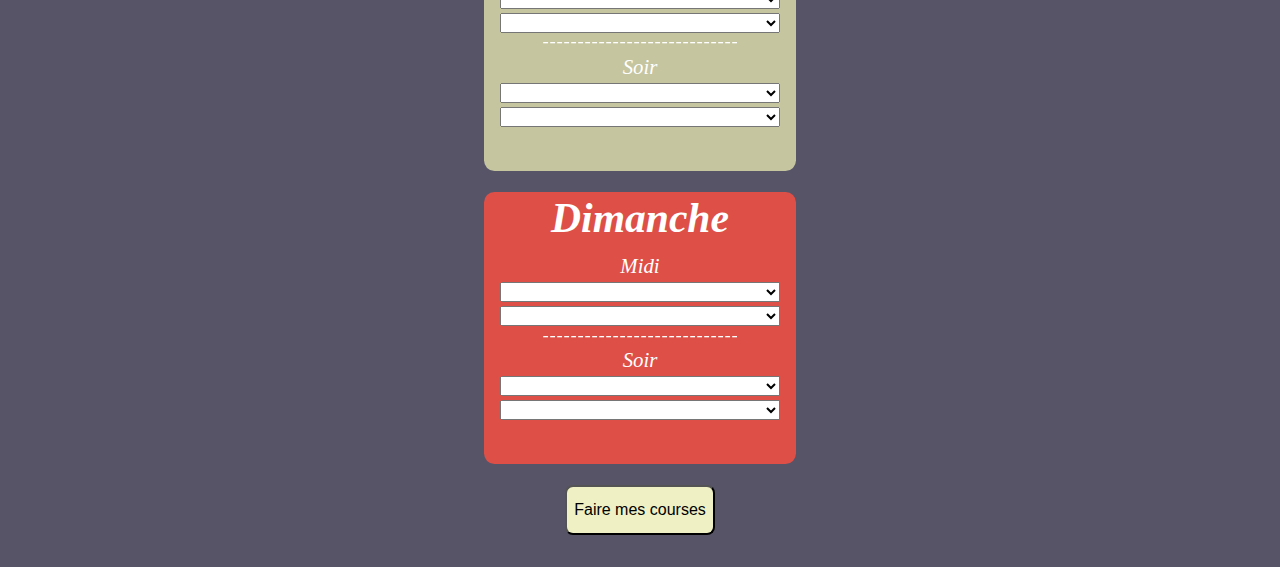
==== commit 020d2fc1: "tetst" ====
--- a/index.html
+++ b/index.html
@@ -153,7 +153,7 @@
    </select>
   </div>
   
-  <input type="button" class="bouton_valider" value="Valider la semaine" onclick="getValue()">
+  <input type="button" class="bouton_valider" value="Faire mes courses" onclick="getValue()">
 
 
 </div>
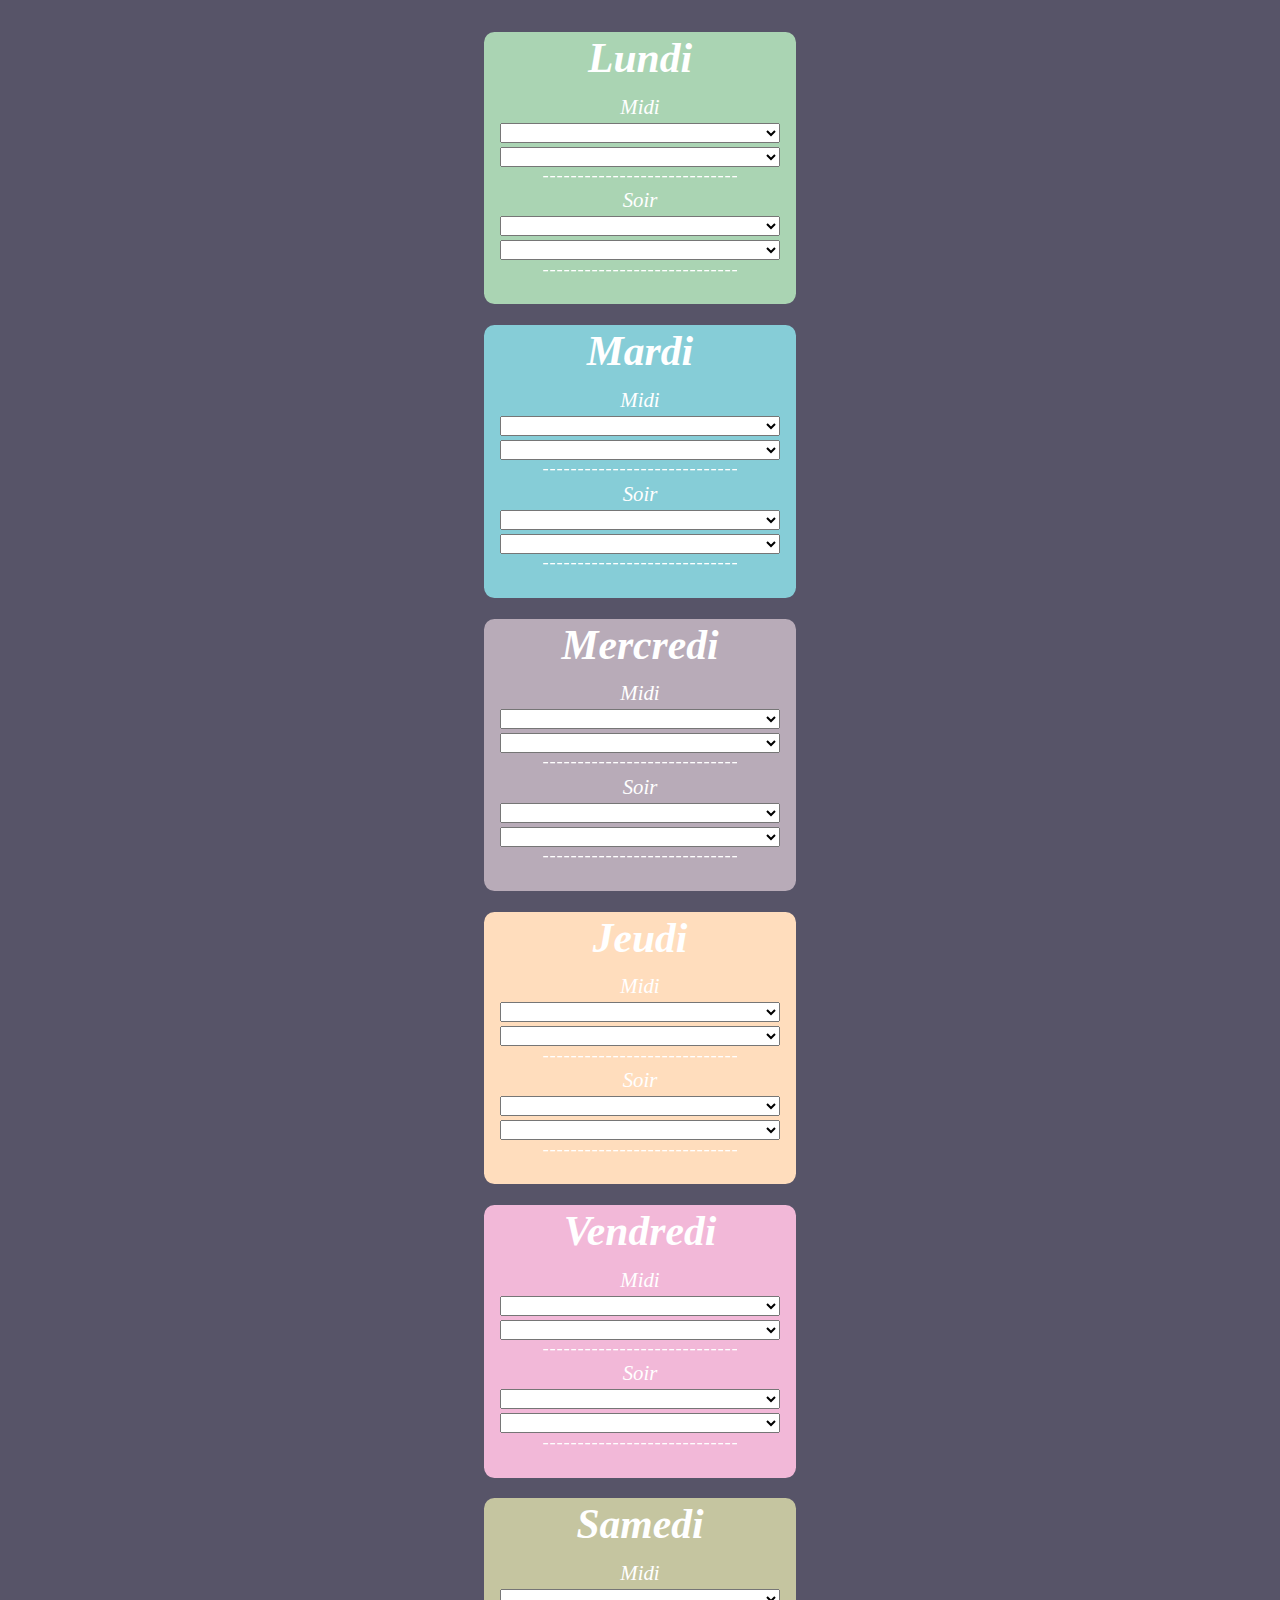
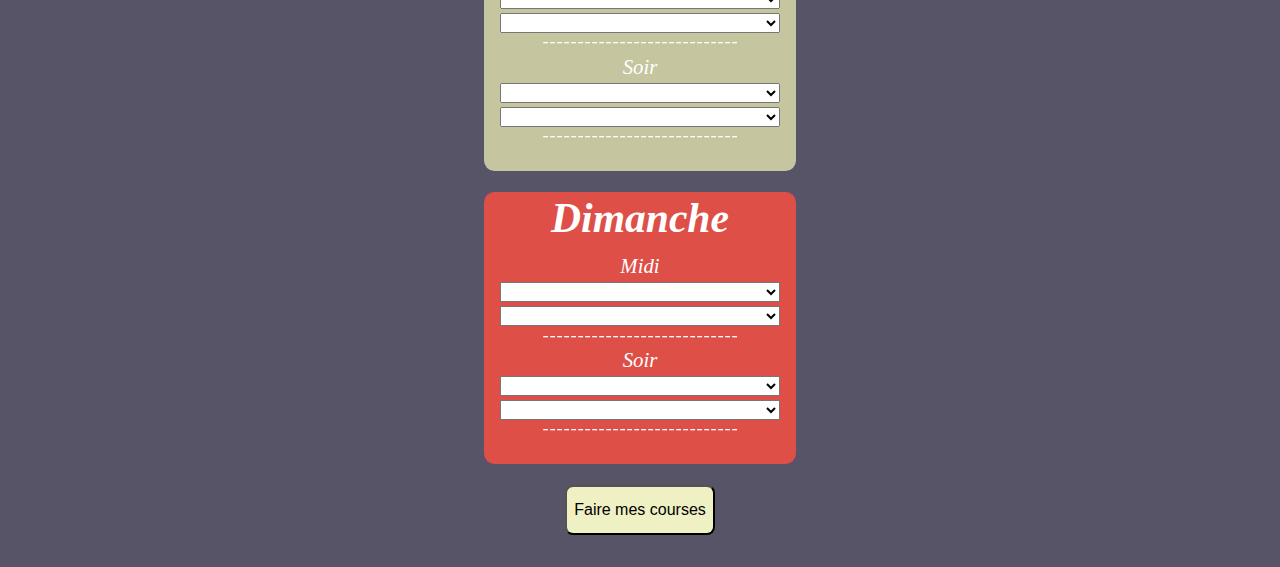
==== commit f68b478e: "Mise en Foreach : jour semaine et midi soir" ====
--- a/index.html
+++ b/index.html
@@ -1,164 +1,76 @@
 <!doctype html>
 <html lang="fr">
+
 <head>
-  <meta name="viewport" content="width=device-width, initial-scale=1.0"> 
-  <meta charset="utf-8">
-  <title>Titre de la page</title>
-  <link rel="stylesheet" href="style.css">
-  <script src="script.js"></script>
-  <script src="papaparse.js"></script>
-  <script src="https://d3js.org/d3.v7.min.js"></script>
+    <meta name="viewport" content="width=device-width, initial-scale=1.0">
+    <meta charset="utf-8">
+    <title>Titre de la page</title>
+    <link rel="stylesheet" href="style.css">
+    <script src="script.js"></script>
+    <script src="papaparse.js"></script>
+    <script src="https://d3js.org/d3.v7.min.js"></script>
 
 </head>
+
 <body>
-
-  <!-- AFFICHAGE CASES FLEX -->
-<div class="flex-container" >
-  <div class="flex-item flex-lundi">
-    <div class="flex-item-title">Lundi</div>
-    <div>Midi</div>
-      <select class="menu-deroulant-viande" name="lundi-midi-viande" id="lundi-midi-viande">
-        <option value=""></option>
-     </select>
-      <select class="menu-deroulant-legume" name="lundi-midi-legume" id="lundi-midi-legume">
-        <option value=""></option>
-     </select>
-    <div class="separateur"></div>
-    <div>Soir</div>
-    <select class="menu-deroulant-viande" name="lundi-soir-viande" id="lundi-soir-viande">
-      <option value=""></option>
-   </select>
-      <select class="menu-deroulant-legume" name="lundi-soir-legume" id="lundi-soir-legume">
-        <option value=""></option>
-   </select>
-  </div>
-
-
-  <div class="flex-item flex-mardi">
-    <div class="flex-item-title">Mardi</div>
-    <div>Midi</div>
-      <select class="menu-deroulant-viande" name="mardi-midi-viande" id="mardi-midi-viande">
-        <option value=""></option>
-     </select>
-      <select class="menu-deroulant-legume" name="mardi-midi-legume" id="mardi-midi-legume">
-        <option value=""></option>
-     </select>
-    <div class="separateur"></div>
-    <div>Soir</div>
-    <select class="menu-deroulant-viande" name="mardi-soir-viande" id="mardi-soir-viande">
-        <option value=""></option>
-   </select>
-      <select class="menu-deroulant-legume" name="mardi-soir-legume" id="mardi-soir-legume">
-        <option value=""></option>
-   </select>
-  </div>
-
-
-  <div class="flex-item flex-mercredi">
-    <div class="flex-item-title">Mercredi</div>
-    <div>Midi</div>
-      <select class="menu-deroulant-viande" name="mercredi-midi-viande" id="mercredi-midi-viande">
-        <option value=""></option>
-     </select>
-      <select class="menu-deroulant-legume" name="mercredi-midi-legume" id="mercredi-midi-legume">
-        <option value=""></option>
-     </select>
-    <div class="separateur"></div>
-    <div>Soir</div>
-    <select class="menu-deroulant-viande" name="mercredi-soir-viande" id="mercredi-soir-viande">
-        <option value=""></option>
-   </select>
-      <select class="menu-deroulant-legume" name="mercredi-soir-legume" id="mercredi-soir-legume">
-        <option value=""></option>
-   </select>
-  </div>
-
-
-  <div class="flex-item flex-jeudi">
-    <div class="flex-item-title">Jeudi</div>
-    <div>Midi</div>
-      <select class="menu-deroulant-viande" name="jeudi-midi-viande" id="jeudi-midi-viande">
-        <option value=""></option>
-     </select>
-      <select class="menu-deroulant-legume" name="jeudi-midi-legume" id="jeudi-midi-legume">
-        <option value=""></option>
-     </select>
-    <div class="separateur"></div>
-    <div>Soir</div>
-    <select class="menu-deroulant-viande" name="jeudi-soir-viande" id="jeudi-soir-viande">
-        <option value=""></option>
-   </select>
-      <select class="menu-deroulant-legume" name="jeudi-soir-legume" id="jeudi-soir-legume">
-        <option value=""></option>
-   </select>
-  </div>
-
-
-  <div class="flex-item flex-vendredi">
-    <div class="flex-item-title">Vendredi</div>
-    <div>Midi</div>
-      <select class="menu-deroulant-viande" name="vendredi-midi-viande" id="vendredi-midi-viande">
-        <option value=""></option>
-     </select>
-      <select class="menu-deroulant-legume" name="vendredi-midi-legume" id="vendredi-midi-legume">
-        <option value=""></option>
-     </select>
-    <div class="separateur"></div>
-    <div>Soir</div>
-    <select class="menu-deroulant-viande" name="vendredi-soir-viande" id="vendredi-soir-viande">
-        <option value=""></option>
-   </select>
-      <select class="menu-deroulant-legume" name="vendredi-soir-legume" id="vendredi-soir-legume">
-        <option value=""></option>
-   </select>
-  </div>
-
-
-  <div class="flex-item flex-samedi">
-    <div class="flex-item-title">Samedi</div>
-    <div>Midi</div>
-      <select class="menu-deroulant-viande" name="samedi-midi-viande" id="samedi-midi-viande">
-        <option value=""></option>
-     </select>
-      <select class="menu-deroulant-legume" name="samedi-midi-legume" id="samedi-midi-legume">
-        <option value=""></option>
-     </select>
-    <div class="separateur"></div>
-    <div>Soir</div>
-    <select class="menu-deroulant-viande" name="samedi-soir-viande" id="samedi-soir-viande">
-        <option value=""></option>
-   </select>
-      <select class="menu-deroulant-legume" name="samedi-soir-legume" id="samedi-soir-legume">
-        <option value=""></option>
-      </select>
-  </div>
-
-
-  <div class="flex-item flex-dimanche">
-    <div class="flex-item-title">Dimanche</div>
-    <div>Midi</div>
-      <select class="menu-deroulant-viande" name="dimanche-midi-viande" id="dimanche-midi-viande">
-        <option value=""></option>
-     </select>
-      <select class="menu-deroulant-legume" name="dimanche-midi-legume" id="dimanche-midi-legume">
-        <option value=""></option>
-     </select>
-    <div class="separateur"></div>
-    <div>Soir</div>
-    <select class="menu-deroulant-viande" name="dimanche-soir-viande" id="dimanche-soir-viande">
-        <option value=""></option>
-   </select>
-      <select class="menu-deroulant-legume" name="dimanche-soir-legume" id="dimanche-soir-legume">
-        <option value=""></option>
-   </select>
-  </div>
-  
-  <input type="button" class="bouton_valider" value="Faire mes courses" onclick="getValue()">
-
-
-</div>
 
 
 
+    <!-- AFFICHAGE CASES FLEX -->
+    <div id="d1" class="flex-container">
+    </div>
+
+
+
+
+
+
+
+    <div id="complement" style="display:none;">
+
+        <div class="flex-container">
+            <div class="flex-item flex-lundi">
+                <div class="flex-item-title">Fruit</div>
+                <div>Midi</div>
+                <select class="menu-deroulant-viande" name="lundi-midi-viande" id="lundi-midi-viande">
+          <option value=""></option>
+      </select>
+                <select class="menu-deroulant-legume" name="lundi-midi-legume" id="lundi-midi-legume">
+          <option value=""></option>
+      </select>
+                <div class="separateur"></div>
+                <div>Soir</div>
+                <select class="menu-deroulant-viande" name="lundi-soir-viande" id="lundi-soir-viande">
+        <option value=""></option>
+    </select>
+                <select class="menu-deroulant-legume" name="lundi-soir-legume" id="lundi-soir-legume">
+          <option value=""></option>
+    </select>
+            </div>
+
+
+            <div class="flex-item flex-mardi">
+                <div class="flex-item-title">Legume</div>
+                <div>Midi</div>
+                <select class="menu-deroulant-viande" name="mardi-midi-viande" id="mardi-midi-viande">
+          <option value=""></option>
+      </select>
+                <select class="menu-deroulant-legume" name="mardi-midi-legume" id="mardi-midi-legume">
+          <option value=""></option>
+      </select>
+                <div class="separateur"></div>
+                <div>Soir</div>
+                <select class="menu-deroulant-viande" name="mardi-soir-viande" id="mardi-soir-viande">
+          <option value=""></option>
+    </select>
+                <select class="menu-deroulant-legume" name="mardi-soir-legume" id="mardi-soir-legume">
+          <option value=""></option>
+    </select>
+            </div>
+        </div>
+    </div>
+
+
 </body>
-</html>
+
+</html>--- a/style.css
+++ b/style.css
@@ -1,12 +1,11 @@
-
-body{
-    background-color:rgb(87, 84, 104);
+body {
+    background-color: rgb(87, 84, 104);
 }
 
 
+/* FLEX - CONTAINER */
 
-/* FLEX - CONTAINER */
-.flex-container{
+.flex-container {
     display: flex;
     flex-flow: column;
     justify-content: space-evenly;
@@ -14,78 +13,77 @@
     list-style: none;
     margin-block: 2em;
 }
-    
 
 
 /* FLEX - ITEM */
 
-    .flex-item{
+.flex-item {
     height: 13em;
-    width:15em;
+    width: 15em;
     margin-bottom: 1em;
     padding-top: 0.1em;
     color: #fff;
     text-align: center;
     font: italic 1.3em 'sans-serif';
     border-radius: 0.5em;
-    }
+}
 
-
-
-
-
-
-.flex-lundi{
+.flex-Lundi {
     background-color: #aad4b3;
 }
-.flex-mardi{
+
+.flex-Mardi {
     background-color: #86cdd7;
 }
-.flex-mercredi{
+
+.flex-Mercredi {
     background-color: #b8abb8;
 }
-.flex-jeudi{
+
+.flex-Jeudi {
     background-color: #ffddbd;
 }
-.flex-vendredi{
+
+.flex-Vendredi {
     background-color: #F2B8D8;
 }
-.flex-samedi{
+
+.flex-Samedi {
     background-color: #c5c5a0;
 }
-.flex-dimanche{
+
+.flex-Dimanche {
     background-color: #dd4f47;
 }
 
 
 /* FLEX - ITEM - TITRE */
-.flex-item-title{
 
+.flex-item-title {
     font: bold 2em 'sans serif';
     text-align: center;
     font-style: italic;
     padding: 0 0 0.3em;
     /* width: 194px; */
     /* margin: 0 auto 2px; */
+}
 
-    }
-
-.separateur{
+.separateur {
     padding: 1px 0 0.5em;
     width: 194px;
     margin: 0 auto 0.5em;
     background: url(bann_sep.png) 0 bottom repeat-x;
 }
 
-.menu-deroulant-viande{
-    width: 90%;
-    font-size: 0.7em;
-}
-.menu-deroulant-legume{
+.menu-deroulant-viande {
     width: 90%;
     font-size: 0.7em;
 }
 
+.menu-deroulant-legume {
+    width: 90%;
+    font-size: 0.7em;
+}
 
 .bouton_valider {
     height: 50px;
@@ -94,13 +92,4 @@
     background-color: #eff0c3;
     font-size: 1em;
     color: black;
-  }
-
-
-
-
-
-
-
-
-
+}